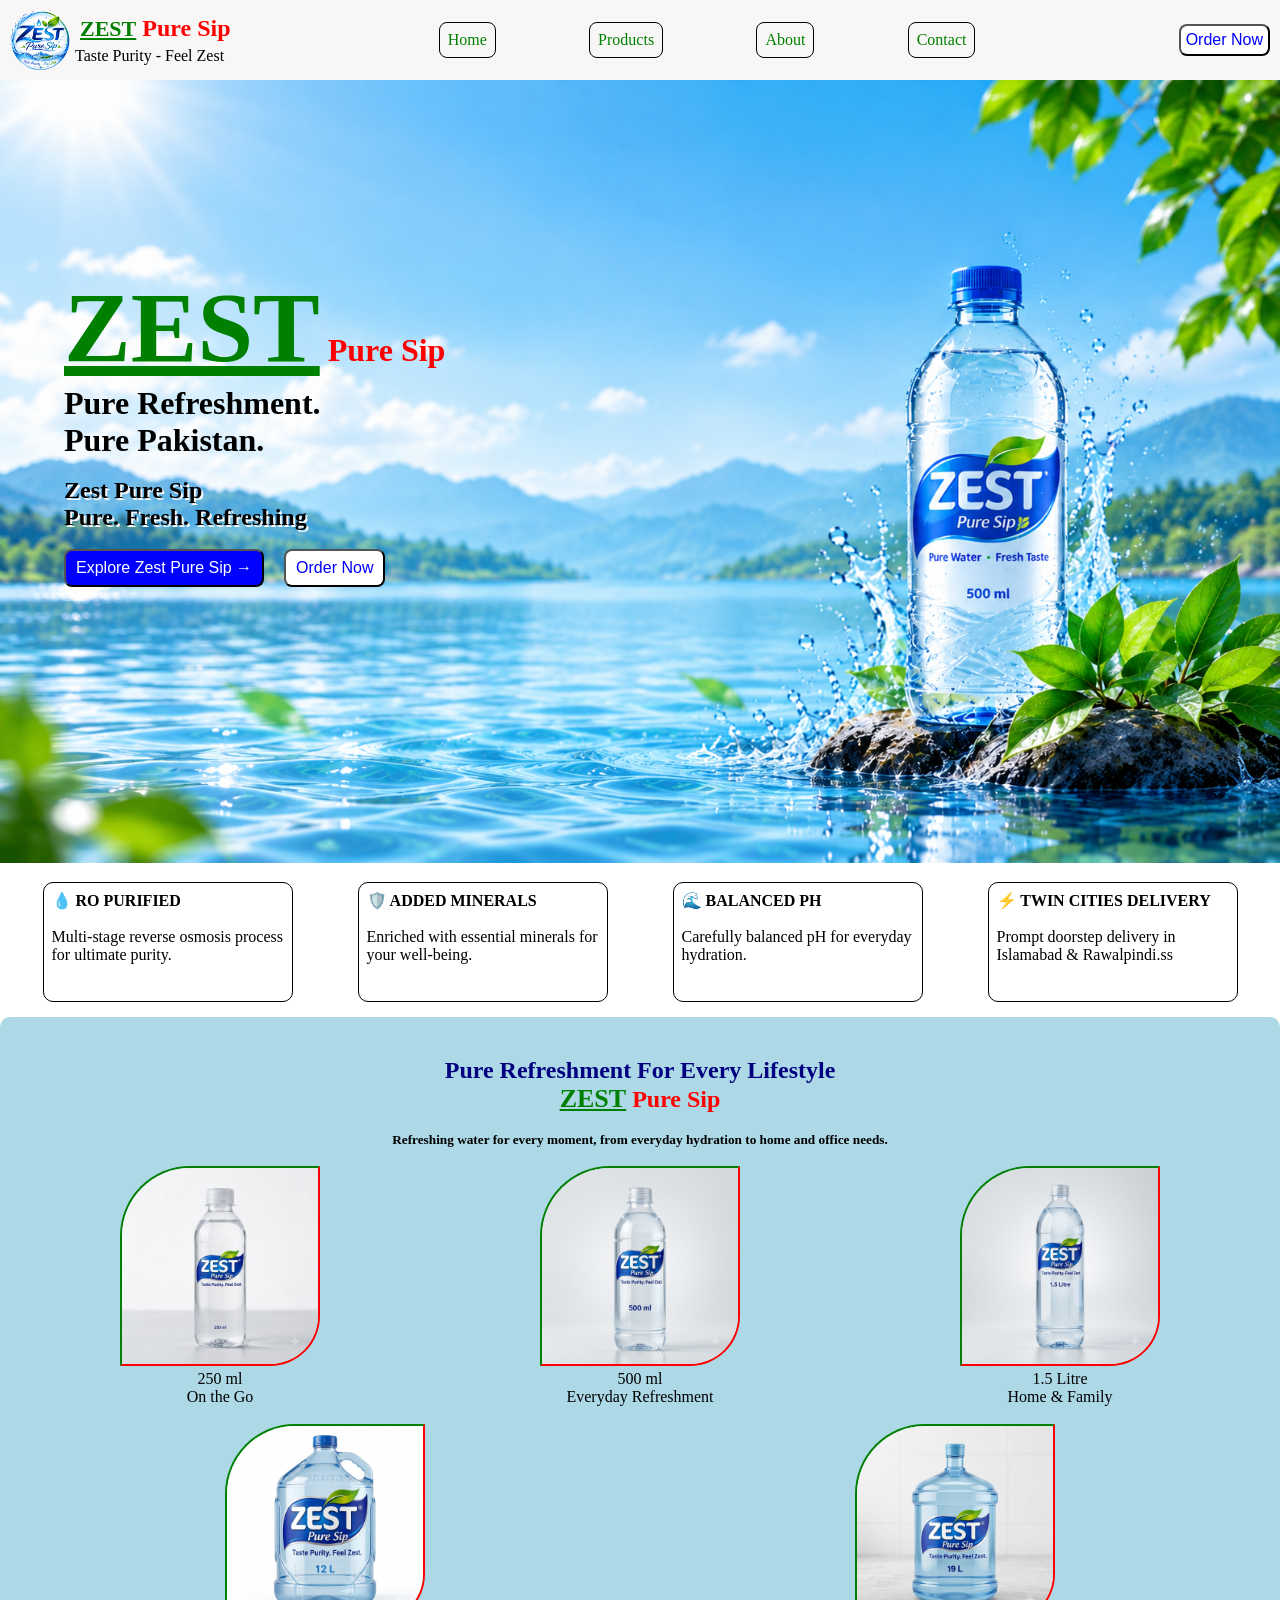
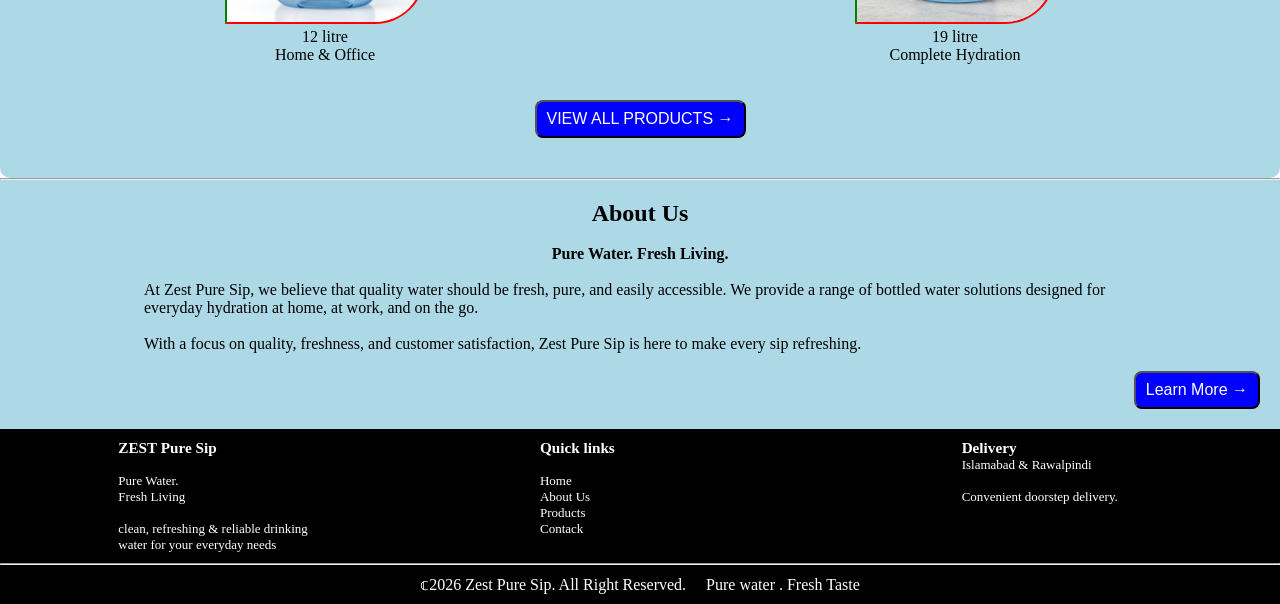
==== index.html @ 34a5a6b0 "first commit" ====
<!doctype html>
<html lang="en">
  <head>
    <meta charset="UTF-8" />
    <meta name="viewport" content="width=device-width, initial-scale=1.0" />
    <title>ZEST Pure Sip</title>
    <link rel="stylesheet" href="style.css" />
  </head>
  <body>
    <nav id="home">
      <div id="navbar-left">
        <img src="images/logo.png" alt="Zest pure sip" id="logo" />
        <div style="align-items: center; align-items: center">
          <h2 style="color: red; padding: 5px">
            <span style="font-size: 22px">ZEST</span> Pure Sip
          </h2>
          <p style="color: black">Taste Purity - Feel Zest</p>
        </div>
      </div>
      <div class="navbar-first-list">
        <li><a href="#home">Home</a></li>
        <li><a href="#products">Products</a></li>
        <li><a href="about.html">About</a></li>
        <li><a href="#contact">Contact</a></li>
      </div>
      <div id="navbar-right">
        <button class="button-1 button">Order Now</button>
      </div>
    </nav>
    <header>
      <div>
        <img
          src="images/laptop.png"
          alt="Zest pure sip"
          id="background-image"
        />
        <img
          src="images/mobile-picture.png"
          alt="Zest pure sip"
          id="mobile-size-bg-picture"
        />

        <div class="background-writing">
          <h1 id="name">
            <span>ZEST</span>
            Pure Sip
          </h1>
          <h1>Pure Refreshment.</h1>
          <h1>Pure Pakistan.</h1>
          <br />

          <h2
            style="
              color: rgb(0, 0, 0);
              width: fit-content;
              text-shadow: 2px 2px rgb(249, 247, 247);
            "
          >
            Zest Pure Sip <br />
            Pure. Fresh. Refreshing
          </h2>
          <br />
          <div class="two-button">
            <button class="button-2 button">Explore Zest Pure Sip →</button>
            <button class="button-3 button">Order Now</button>
          </div>
        </div>
      </div>
    </header>

    <!-- zest properties section  -->

    <section class="zest-properties">
      <div class="zest-quality quality">
        <h4>💧 RO PURIFIED</h4>
        <br />
        <p>Multi-stage reverse osmosis process for ultimate purity.</p>
      </div>
      <div class="zest-quality quality">
        <h4>🛡️ ADDED MINERALS</h4>
        <br />
        <p>Enriched with essential minerals for your well-being.</p>
      </div>
      <div class="zest-quality quality">
        <h4>🌊 BALANCED PH</h4>
        <br />
        <p>Carefully balanced pH for everyday hydration.</p>
      </div>
      <div class="zest-quality quality">
        <h4>⚡ TWIN CITIES DELIVERY</h4>
        <br />
        <p>Prompt doorstep delivery in Islamabad & Rawalpindi.ss</p>
      </div>
    </section>

    <!-- BOTTLE SECTION WITH FIVE(5) BOTTLE PICTURES -->

    <section class="bottle-section">
      <div id="bottle-heading">
        <h2 style="color: navy">Pure Refreshment For Every Lifestyle</h2>
        <h2 style="color: red">
          <span style="font-size: 26px">ZEST</span> Pure Sip
        </h2>
        <br />
        <h5>
          Refreshing water for every moment, from everyday hydration to home and
          office needs.
        </h5>
      </div>
      <br />

      <!-- three bottle picture section  -->
      <div class="three-bottle">
        <div class="bottle bottle-1">
          <img
            src="images/250ml-bottle.png"
            alt="250ml bottle"
            class="bottle-image"
          />
          <p>250 ml</p>
          <p>On the Go</p>
        </div>
        <div class="bottle bottle-2">
          <img
            src="images/500ml-bottle.png"
            alt="500ml bottle"
            class="bottle-image"
          />
          <p>500 ml</p>
          <p>Everyday Refreshment</p>
        </div>
        <div class="bottle bottle-3">
          <img
            src="images/1.5l-bottle.png"
            alt="1.5l bottle"
            class="bottle-image"
          />
          <p>1.5 Litre</p>
          <p>Home & Family</p>
        </div>
      </div>
      <br />

      <!-- two bottle picture section  -->

      <div class="two-bottle">
        <div class="bottle bottle-4">
          <img
            src="images/12l-bottle.png"
            alt="12l-bottle"
            class="bottle-image"
          />
          <p>12 litre</p>
          <p>Home & Office</p>
        </div>
        <div class="bottle bottle-5">
          <img
            src="images/19l-bottle.png"
            alt="19l-bottle"
            class="bottle-image"
          />
          <p>19 litre</p>
          <p>Complete Hydration</p>
        </div>
      </div>
      <br /><br />
      <div><button class="button button-2">VIEW ALL PRODUCTS →</button></div>
    </section>
    <!-- <div>
      <video src="zest.video.mp4" controls loop muted autoplay></video>
    </div> -->
    <hr />

    <!-- about section  -->

    <section class="about">
      <h2>About Us</h2>
      <br />
      <h4>Pure Water. Fresh Living.</h4>
      <br />

      <p style="width: 80%; margin: auto; text-align: left">
        At Zest Pure Sip, we believe that quality water should be fresh, pure,
        and easily accessible. We provide a range of bottled water solutions
        designed for everyday hydration at home, at work, and on the go.
      </p>
      <br />
      <p style="width: 80%; margin: auto; text-align: left">
        With a focus on quality, freshness, and customer satisfaction, Zest Pure
        Sip is here to make every sip refreshing.
      </p>
      <br />

      <button class="button button-5" style="align-self: self-end">
        <a href="about.html"> Learn More →</a>
      </button>
    </section>
    <footer>
      <div class="footer-above">
        <div class="footer-3 left-footer">
          <h3>ZEST Pure Sip</h3>
          <br />
          <p>Pure Water.</p>
          <p>Fresh Living</p>
          <br />
          <p>
            clean, refreshing & reliable drinking water for your everyday needs
          </p>
        </div>
        <div class="footer-3 midle-footer">
          <h3>Quick links</h3>
          <br />
          <a href="#home">Home </a><br />
          <a href="/about.html">About Us</a><br />
          <a href="#product">Products</a><br />
          <a href="#contact">Contack</a><br />
        </div>
        <div class="footer-3 right-footer">
          <h3>Delivery</h3>
          <p>Islamabad & Rawalpindi</p>
          <br />
          <p>Convenient doorstep delivery.</p>
        </div>
      </div>
      <hr />
      <div class="footer-below">
        &copf;2026 Zest Pure Sip. All Right Reserved. &nbsp;&nbsp;&nbsp; Pure
        water . Fresh Taste
      </div>
    </footer>
  </body>
</html>
---- style.css ----
* {
  padding: 0;
  margin: 0;
  box-sizing: border-box;
}

nav {
  display: flex;
  width: 100%;
  height: 80px;
  padding: 10px;
  background-color: rgb(249, 246, 246);
  justify-content: space-between;
  position: sticky;
  top: 0;
  z-index: 2;
}

#navbar-left {
  display: flex;
  gap: 5px;
}

#logo {
  width: 60px;
  border-radius: 50%;
}

/* navbar middle div  */
.navbar-first-list {
  display: flex;
  width: 50%;
  align-items: center;
  align-content: space-between;
  justify-content: space-around;
}

.navbar-first-list li {
  height: fit-content;
  width: fit-content;
  border: 1px solid black;
  border-radius: 8px;
  list-style: none;
  padding: 8px;
}
a {
  text-decoration: none;
  color: white;
}
.navbar-first-list li a {
  text-decoration: none;
  color: green;
  display: flex;
}

/* navbar right side div */

#navbar-right {
  justify-content: center;
  align-content: center;
  text-align: end;
}
.button-1 {
  background-color: white;
  padding: 5px;
  border-radius: 8px;
  color: blue;
  font-size: medium;
}
.button-1:hover {
  transform: scale(1.1);
  cursor: pointer;
  background-color: blue;
  color: white;
}

/* for pc ,laptop, etc picture  */

#background-image {
  width: 100%;
  height: 87vh;
  z-index: -1;
}

/* for mobile size picture  */

#mobile-size-bg-picture {
  display: none;
}

/* writing on background image */
.background-writing {
  position: absolute;
  top: 30%;
  left: 5%;
  z-index: 1;
}
/* red writing on background writing */
#name {
  color: red;
}
/* zest color green  */
span {
  color: green;
  font-size: 100px;
  text-decoration: underline;
}

/*============= two button in background image =========== */
.two-button {
  display: flex;
  flex-wrap: wrap;
  gap: 20px;
}
.button-2 {
  background-color: blue;
  padding: 8px 10px;
  width: fit-content;
  border-radius: 8px;
  color: white;
  font-size: medium;
}
.button-2:hover {
  transform: scale(1.1);
  cursor: pointer;
  background-color: white;
  color: blue;
}
.button-3 {
  background-color: white;
  padding: 8px 10px;
  border-radius: 8px;
  color: blue;
  font-size: medium;
}
.button-3:hover {
  transform: scale(1.1);
  cursor: pointer;
  background-color: blue;
  color: white;
}
.button-5 {
  background-color: blue;
  padding: 8px 10px;
  width: fit-content;
  border-radius: 8px;
  color: white;
  font-size: medium;
}
.button-5 :hover {
  transform: scale(1.1);
  cursor: pointer;
}

/* ======================================================== */

.zest-properties {
  width: 100%;
  /* height: 300px; */
  display: flex;
  flex-wrap: wrap;
  padding: 10px;
  justify-content: space-around;
}

.quality {
  width: 250px;
  height: 120px;
  border: 1px solid;
  border-radius: 10px;
  padding: 8px;
  margin: 5px;
}

/* second section bottle picture  */

.bottle-section {
  display: flex;
  flex-direction: column;
  text-align: center;
  margin: auto;
  border-radius: 10px;
  padding: 40px 10px;
  background-color: lightblue;
  justify-content: space-around;
}

/* above three bottle section  */
.three-bottle {
  display: flex;
  flex-wrap: wrap;
  justify-content: space-around;
}
.two-bottle {
  display: flex;
  justify-content: space-around;
  flex-wrap: wrap;
}
.bottle-image {
  width: 200px;
  border-top-left-radius: 70px;
  border-bottom-right-radius: 50px;
  border-top: 2px solid green;
  border-left: 2px solid green;
  border-right: 2px solid red;
  border-bottom: 2px solid red;
}
video {
  width: 320px;
  height: 300px;
  align-content: center;
}

.about {
  display: flex;
  flex-direction: column;
  margin: auto;
  background-color: lightblue;
  padding: 20px 20px;
  text-align: center;
  /* border: 1px solid black; */
  /* border-top-right-radius: 70px;
  border-bottom-left-radius: 70px; */
}
footer {
  width: 100%;
  background-color: black;
  color: white;
  display: flex;
  flex-direction: column;
}
.footer-above {
  width: 100%;
  font-size: small;
  display: flex;
  padding: 10px;
  gap: 5px;
  flex-wrap: wrap;
  justify-content: space-around;
}
.footer-3 {
  width: 200px;
}

.footer-below {
  padding: 10px;
  width: 100%;
  text-align: center;
}
/* ======================Meadia Quearies =================== */

@media (max-width: 450px) {
  .navbar-first-list {
    display: none;
  }
  #navbar-left div h2 {
    font-size: small;
  }
  #background-image {
    display: none;
  }
  #mobile-size-bg-picture {
    display: flex;
    width: 100%;
    height: 87vh;
    z-index: -1;
  }
}
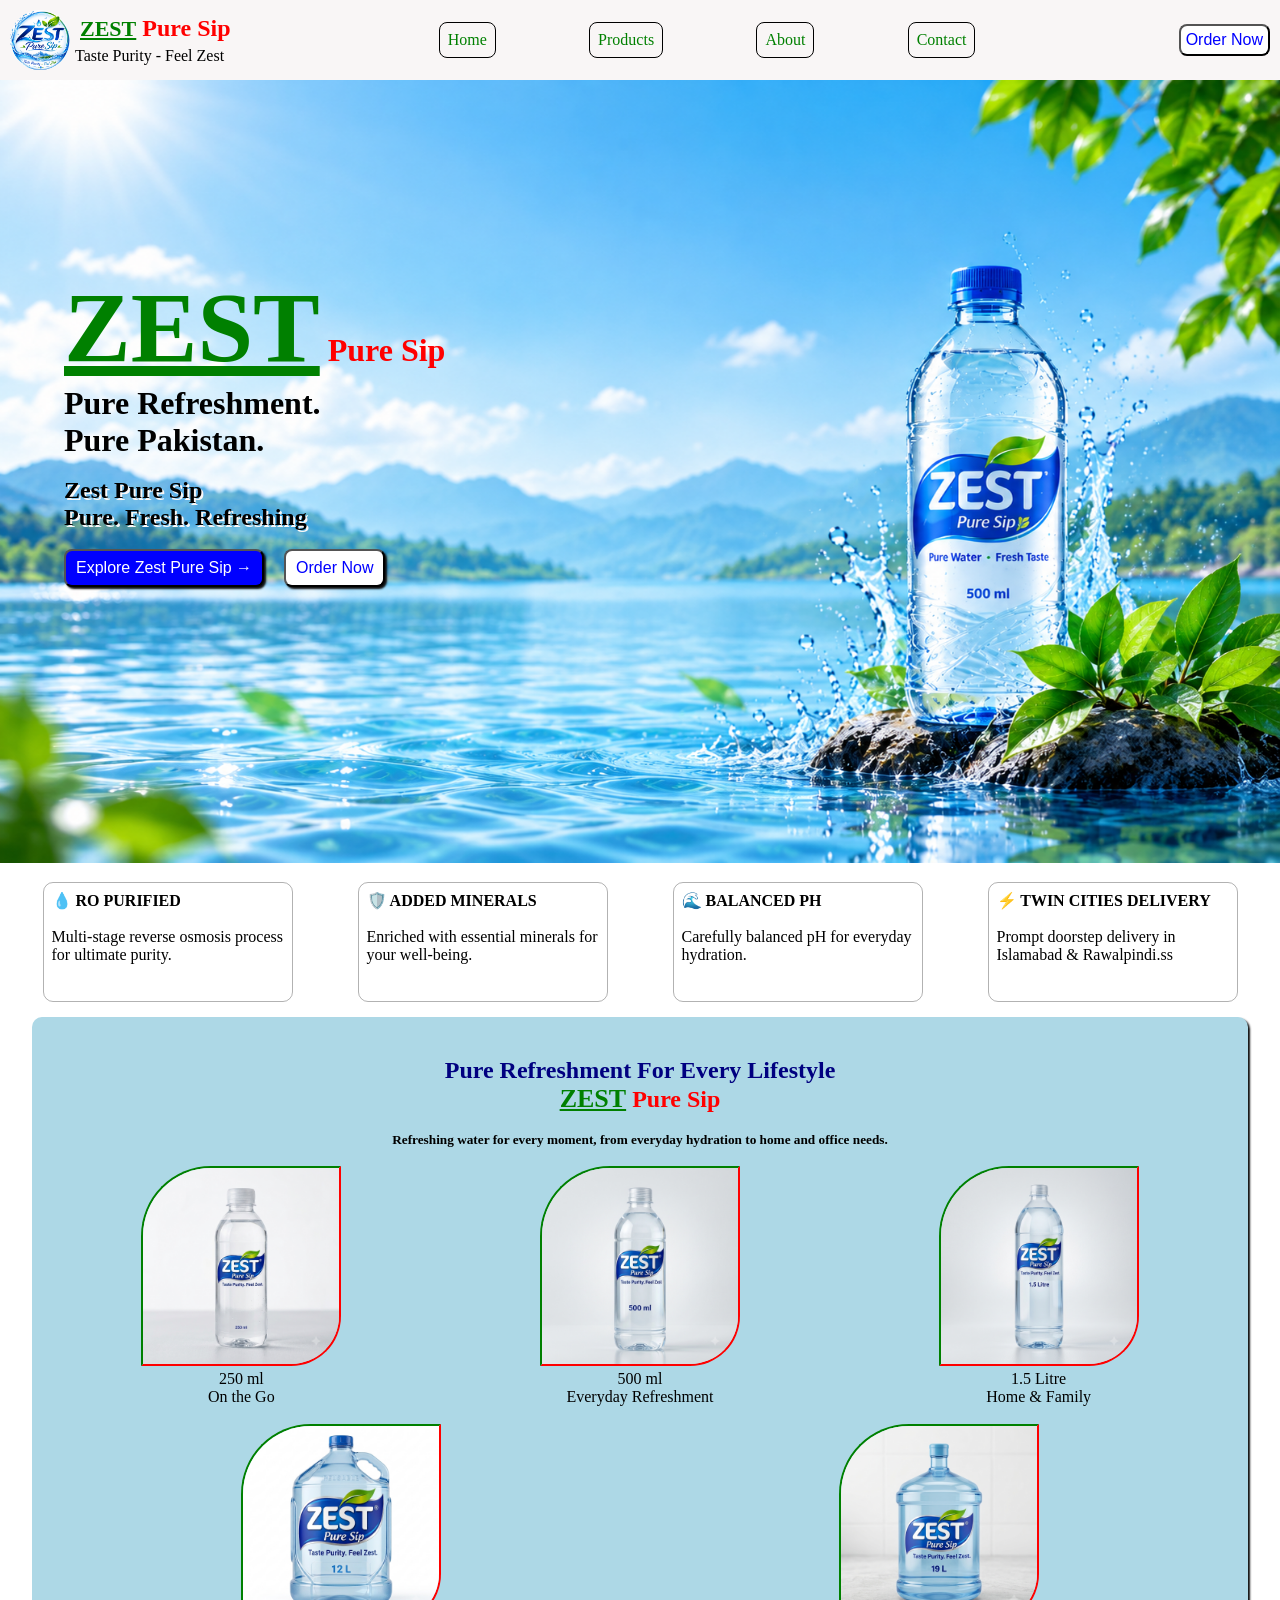
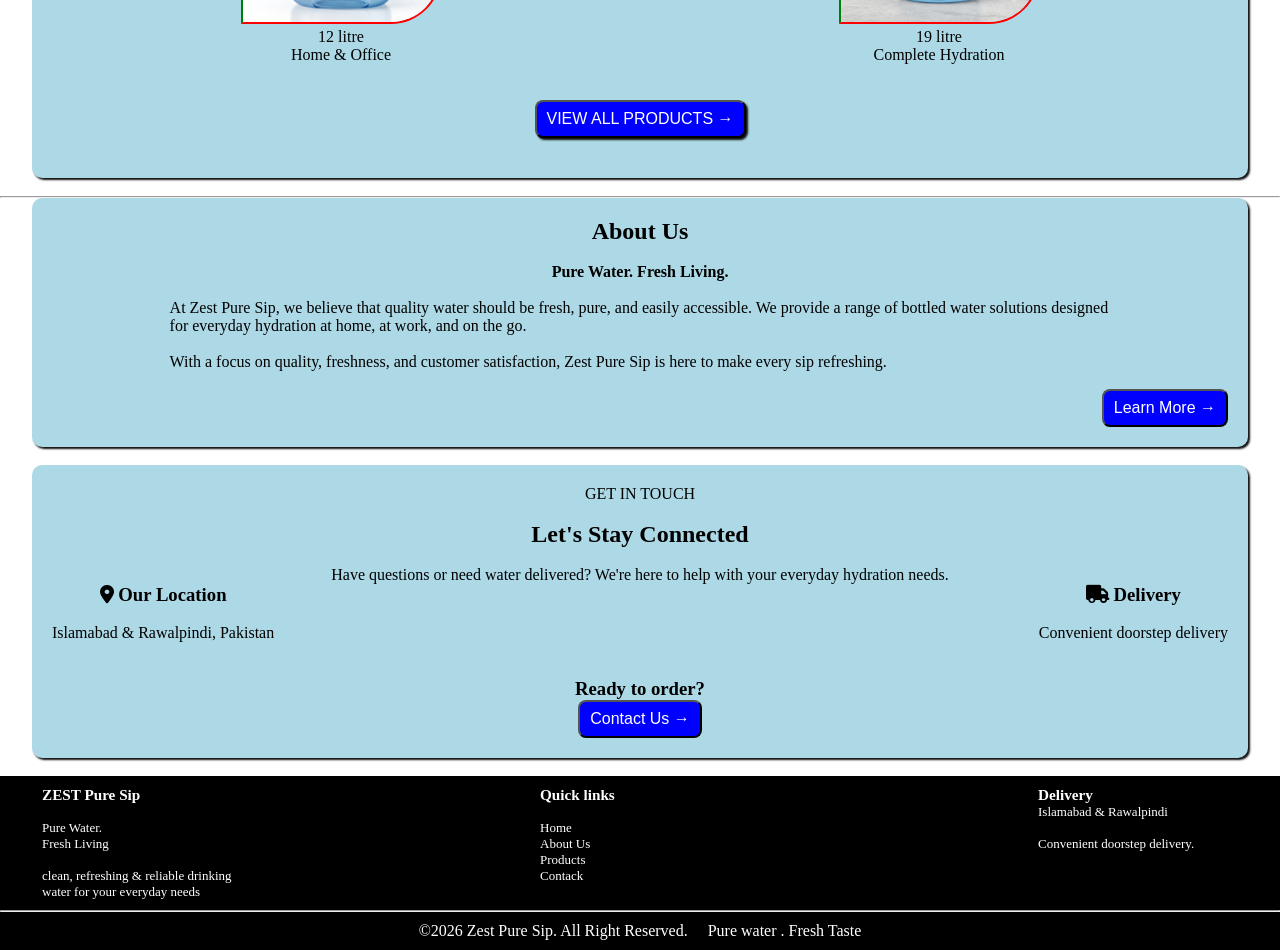
==== commit 4a373bd8: "add media queries" ====
--- a/index.html
+++ b/index.html
@@ -5,6 +5,10 @@
     <meta name="viewport" content="width=device-width, initial-scale=1.0" />
     <title>ZEST Pure Sip</title>
     <link rel="stylesheet" href="style.css" />
+    <link
+      rel="stylesheet"
+      href="https://cdnjs.cloudflare.com/ajax/libs/font-awesome/6.5.2/css/all.min.css"
+    />
   </head>
   <body>
     <nav id="home">
@@ -18,7 +22,7 @@
         </div>
       </div>
       <div class="navbar-first-list">
-        <li><a href="#home">Home</a></li>
+        <li><a href="index.html">Home</a></li>
         <li><a href="#products">Products</a></li>
         <li><a href="about.html">About</a></li>
         <li><a href="#contact">Contact</a></li>
@@ -166,6 +170,7 @@
       <br /><br />
       <div><button class="button button-2">VIEW ALL PRODUCTS →</button></div>
     </section>
+    <br />
     <!-- <div>
       <video src="zest.video.mp4" controls loop muted autoplay></video>
     </div> -->
@@ -195,6 +200,47 @@
         <a href="about.html"> Learn More →</a>
       </button>
     </section>
+    <br />
+
+    <!--  ================contact section========================  -->
+
+    <section class="contact-section" id="contact">
+      <div class="contact-content">
+        <p>GET IN TOUCH</p>
+        <br />
+        <h2>Let's Stay Connected</h2>
+        <br />
+        <p>
+          Have questions or need water delivered? We're here to help with your
+          everyday hydration needs.
+        </p>
+
+        <div class="contact-info">
+          <div class="contact-item">
+            <h3><i class="fas fa-map-marker-alt"></i> Our Location</h3>
+            <br />
+            <p>Islamabad & Rawalpindi, Pakistan</p>
+          </div>
+
+          <div class="contact-item">
+            <h3><i class="fas fa-truck"></i> Delivery</h3>
+            <br />
+            <p>Convenient doorstep delivery</p>
+          </div>
+        </div>
+        <br />
+        <br />
+        <h3>Ready to order?</h3>
+
+        <button class="button button-5">
+          <a href="contact.html">Contact Us →</a>
+        </button>
+      </div>
+    </section>
+
+    <!-- ===================Footer section======================== -->
+
+    <br />
     <footer>
       <div class="footer-above">
         <div class="footer-3 left-footer">
@@ -224,7 +270,7 @@
       </div>
       <hr />
       <div class="footer-below">
-        &copf;2026 Zest Pure Sip. All Right Reserved. &nbsp;&nbsp;&nbsp; Pure
+        &copy;2026 Zest Pure Sip. All Right Reserved. &nbsp;&nbsp;&nbsp; Pure
         water . Fresh Taste
       </div>
     </footer>
--- a/style.css
+++ b/style.css
@@ -2,6 +2,7 @@
   padding: 0;
   margin: 0;
   box-sizing: border-box;
+  scroll-behavior: smooth;
 }
 
 nav {
@@ -72,6 +73,7 @@
   cursor: pointer;
   background-color: blue;
   color: white;
+  transition-duration: 01s;
 }
 
 /* for pc ,laptop, etc picture  */
@@ -119,12 +121,14 @@
   border-radius: 8px;
   color: white;
   font-size: medium;
+  box-shadow: 2px 2px 2px rgb(15, 15, 15);
 }
 .button-2:hover {
   transform: scale(1.1);
   cursor: pointer;
   background-color: white;
   color: blue;
+  transition-duration: 01s;
 }
 .button-3 {
   background-color: white;
@@ -132,12 +136,14 @@
   border-radius: 8px;
   color: blue;
   font-size: medium;
+  box-shadow: 2px 2px 2px rgb(15, 15, 15);
 }
 .button-3:hover {
   transform: scale(1.1);
   cursor: pointer;
   background-color: blue;
   color: white;
+  transition-duration: 01s;
 }
 .button-5 {
   background-color: blue;
@@ -152,7 +158,7 @@
   cursor: pointer;
 }
 
-/* ======================================================== */
+/* =======================Zest Properties================================= */
 
 .zest-properties {
   width: 100%;
@@ -166,7 +172,7 @@
 .quality {
   width: 250px;
   height: 120px;
-  border: 1px solid;
+  border: 1px solid rgba(0, 0, 0, 0.3);
   border-radius: 10px;
   padding: 8px;
   margin: 5px;
@@ -175,6 +181,7 @@
 /* second section bottle picture  */
 
 .bottle-section {
+  width: 95%;
   display: flex;
   flex-direction: column;
   text-align: center;
@@ -182,6 +189,7 @@
   border-radius: 10px;
   padding: 40px 10px;
   background-color: lightblue;
+  box-shadow: 2px 2px 2px rgb(15, 15, 15);
   justify-content: space-around;
 }
 
@@ -213,15 +221,40 @@
 
 .about {
   display: flex;
+  width: 95%;
   flex-direction: column;
   margin: auto;
   background-color: lightblue;
   padding: 20px 20px;
+  box-shadow: 2px 2px 2px rgb(15, 15, 15);
   text-align: center;
-  /* border: 1px solid black; */
-  /* border-top-right-radius: 70px;
+  border-radius: 10px;
+  /* border: 1px solid black;
+  border-top-right-radius: 70px;
   border-bottom-left-radius: 70px; */
 }
+
+/*=====================contact section======================== */
+.contact-section {
+  text-align: center;
+  width: 95%;
+  background-color: lightblue;
+  display: flex;
+  margin: auto;
+  flex-direction: column;
+  justify-content: space-around;
+  border-radius: 10px;
+  box-shadow: 2px 2px 2px rgb(15, 15, 15);
+  padding: 20px;
+  gap: 10px;
+}
+.contact-info {
+  display: flex;
+  justify-content: space-between;
+  flex-wrap: wrap;
+}
+/*================ footer section ========================= */
+
 footer {
   width: 100%;
   background-color: black;
@@ -230,13 +263,16 @@
   flex-direction: column;
 }
 .footer-above {
-  width: 100%;
+  width: 95%;
   font-size: small;
   display: flex;
   padding: 10px;
   gap: 5px;
   flex-wrap: wrap;
-  justify-content: space-around;
+  /* justify-content: space-around; */
+  justify-content: space-between;
+  border-radius: 10px;
+  margin: auto;
 }
 .footer-3 {
   width: 200px;
@@ -244,8 +280,10 @@
 
 .footer-below {
   padding: 10px;
-  width: 100%;
+  width: 95%;
+  border-radius: 10px;
   text-align: center;
+  margin: auto;
 }
 /* ======================Meadia Quearies =================== */
 
